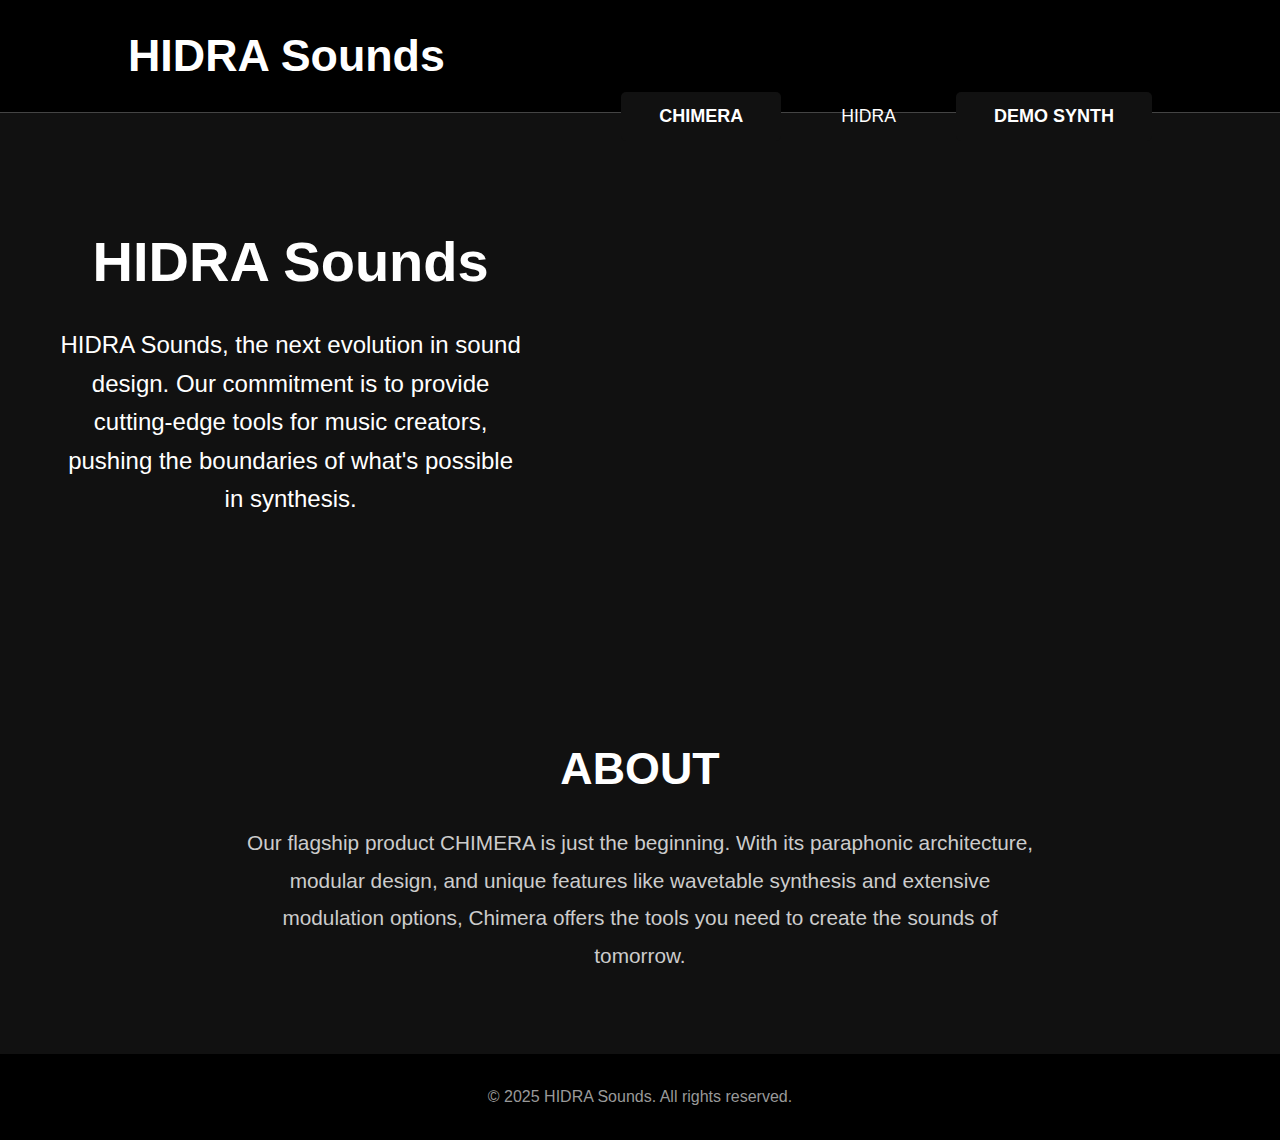
==== index.html @ 489b4197 "Add files via upload" ====
<!DOCTYPE html>
<html lang="en">
<head>
    <meta charset="UTF-8">
    <meta name="viewport" content="width=device-width, initial-scale=1.0">
    <title>HIDRA Sounds - Trademark</title>
    <link rel="stylesheet" href="styles.css">
</head>
<body>

    <header class="header">
        <div class="container">
            <h1 class="logo">HIDRA Sounds</h1>
            <nav>
                <ul>
                    <li>
                        <a href="synth.html">
                            <button class="custom-btn btn-16">CHIMERA</button>
                        </a>
                    </li>
                    <li><a href="#about">HIDRA</a></li>
                    <!-- New DEMO SYNTH button -->
                    <li>
                        <a href="CHIMERA.html" id="demoSynthBtn">
                            <button class="custom-btn btn-16">DEMO SYNTH</button>
                        </a>
                    </li>
                </ul>
            </nav>
        </div>
    </header>
    

    <section class="hero">
        <div class="container">
            <h2>HIDRA Sounds</h2>
            <p> HIDRA Sounds, the next evolution in sound design. Our commitment is to provide cutting-edge tools for music creators, pushing the boundaries of what's possible in synthesis.</p>
        </div>
    </section>

    <section id="about" class="about">
        <div class="container">
            <h2>ABOUT</h2>
            <p>Our flagship product CHIMERA is just the beginning. With its paraphonic architecture, modular design, and unique features like wavetable synthesis and extensive modulation options, Chimera offers the tools you need to create the sounds of tomorrow.</p>
        </div>
    </section>

    <footer class="footer">
        <div class="container">
            <p>&copy; 2025 HIDRA Sounds. All rights reserved.</p>
        </div>
    </footer>

    <script src="script.js"></script>
</body>
</html>
---- styles.css ----
/* styles.css */
* {
    margin: 0;
    padding: 0;
    box-sizing: border-box;
}

body {
    font-family: 'Helvetica Neue', sans-serif;
    color: #ffffff;
    background-color: #111111;
    line-height: 1.6;
}

.container {
    width: 80%;
    margin: 0 auto;
}

header {
    background-color: #000000;
    padding: 20px 0;
    border-bottom: 1px solid #444;
}

.header .logo {
    color: #ffffff;
    font-size: 2.8rem;
    font-weight: bold;
    display: inline-block;
}

nav ul {
    list-style-type: none;
    padding: 0;
    margin: 0;
    float: right;
    display: flex;
    align-items: center;
}

nav ul li {
    margin-left: 40px;
}

nav ul li a {
    color: #ffffff;
    text-decoration: none;
    font-size: 1.1rem;
    font-weight: 500;
    text-transform: uppercase;
    transition: color 0.3s ease;
}

nav ul li a:hover {
    color: #ff8c00;
}

.hero {
    background: url('your-hero-image.jpg') no-repeat center center/cover;
    height: 60vh;
    display: flex;
    justify-content: center;
    align-items: center;
    text-align: center;
    color: #ffffff;
}

.hero h2 {
    font-size: 3.5rem;
    font-weight: 700;
    margin-bottom: 20px;
}

.hero p {
    font-size: 1.5rem;
    font-weight: 400;
    margin-bottom: 30px;
}

.cta-btn {
    background-color: #ff8c00;
    padding: 15px 30px;
    text-decoration: none;
    font-size: 1.3rem;
    color: #ffffff;
    border-radius: 30px;
    transition: transform 0.3s ease;
}

.cta-btn:hover {
    transform: scale(1.05);
}

.features {
    padding: 60px 0;
    background-color: #1f1f1f;
    text-align: center;
}

.features h2 {
    font-size: 2.5rem;
    font-weight: 600;
    margin-bottom: 40px;
    color: #ffffff;
}

.feature {
    margin: 30px 0;
}

.feature h3 {
    font-size: 2rem;
    font-weight: 600;
    color: #ff8c00;
    margin-bottom: 10px;
}

.feature p {
    font-size: 1.2rem;
    color: #ccc;
}

.about {
    background-color: #111111;
    padding: 80px 0;
    text-align: center;
}

.about h2 {
    font-size: 2.8rem;
    font-weight: 600;
    color: #ffffff;
    margin-bottom: 20px;
}

.about p {
    font-size: 1.3rem;
    color: #ccc;
    line-height: 1.8;
    margin: 0 auto;
    max-width: 800px;
}

footer {
    background-color: #000000;
    color: #ffffff;
    padding: 30px 0;
    text-align: center;
    font-size: 1rem;
}

footer p {
    color: #999;
}

footer a {
    color: #ff8c00;
    text-decoration: none;
    font-weight: 600;
    transition: color 0.3s ease;
}

footer a:hover {
    color: #ffffff;
}

/* Scroll bar */
::-webkit-scrollbar {
    width: 8px;
}

::-webkit-scrollbar-thumb {
    background-color: #ff8c00;
    border-radius: 10px;
}

/* Custom Button Style for Navigation */
.custom-btn {
    position: relative;
    display: inline-block;
    padding: 10px 30px;
    background-color: #111111;
    color: #fff;
    font-size: 16px;
    font-weight: 600;
    text-transform: uppercase;
    border: 2px solid transparent;
    cursor: pointer;
    outline: none;
    border-radius: 5px;
    transition: all 0.4s ease;
}

.custom-btn::before {
    content: '';
    position: absolute;
    top: 0;
    left: 0;
    width: 100%;
    height: 100%;
    background-color: #ff8c00;
    z-index: -1;
    transition: all 0.4s ease;
    border-radius: 5px;
    transform: scaleX(0);
    transform-origin: bottom right;
}

.custom-btn:hover::before {
    transform: scaleX(1);
    transform-origin: bottom left;
}

.custom-btn:hover {
    color: #000;
    border-color: #ff8c00;
}

.custom-btn.btn-16 {
    padding: 12px 36px;
    font-size: 18px;
    background-color: #111111;
    color: #ffffff;
}

.custom-btn.btn-16:hover {
    background-color: #ff8c00;
}

/* Custom Button for Navigation Section */
header nav ul {
    list-style-type: none;
    padding: 0;
    margin: 0;
    display: flex;
    align-items: center;
    justify-content: center;
    gap: 20px;
}

header nav ul li {
    display: inline-block;
}

/* Responsive Design */
@media (max-width: 768px) {
    .hero h2 {
        font-size: 2.5rem;
    }

    .hero p {
        font-size: 1.2rem;
    }

    .cta-btn {
        padding: 12px 25px;
        font-size: 1.2rem;
    }

    .features h2 {
        font-size: 2rem;
    }

    .feature h3 {
        font-size: 1.8rem;
    }

    .about h2 {
        font-size: 2.5rem;
    }

    .about p {
        font-size: 1.1rem;
    }
}
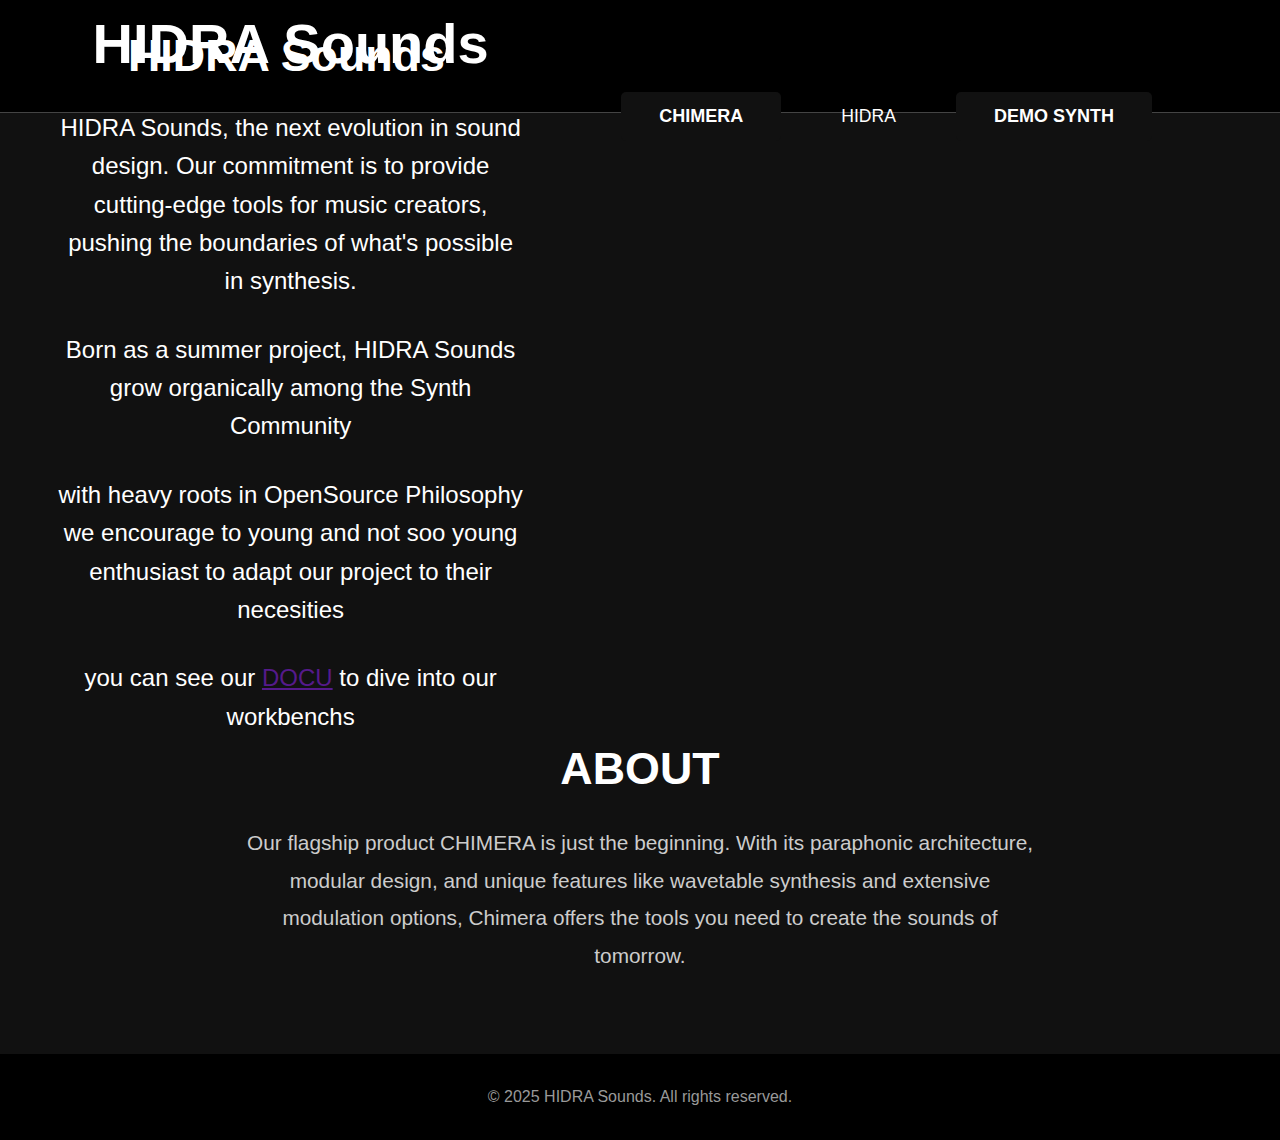
==== commit 0b9b202c: "Update index.html" ====
--- a/index.html
+++ b/index.html
@@ -3,7 +3,7 @@
 <head>
     <meta charset="UTF-8">
     <meta name="viewport" content="width=device-width, initial-scale=1.0">
-    <title>HIDRA Sounds - Trademark</title>
+    <title>HIDRA Sounds </title>
     <link rel="stylesheet" href="styles.css">
 </head>
 <body>
@@ -35,6 +35,9 @@
         <div class="container">
             <h2>HIDRA Sounds</h2>
             <p> HIDRA Sounds, the next evolution in sound design. Our commitment is to provide cutting-edge tools for music creators, pushing the boundaries of what's possible in synthesis.</p>
+             <P>Born as a summer project, HIDRA Sounds grow organically among the Synth Community</P>
+             <P>with heavy roots in OpenSource Philosophy we encourage to young and not soo young enthusiast to adapt our project to their necesities </P>
+            <P>you can see our <a href="">DOCU</a> to dive into our workbenchs</P>
         </div>
     </section>
 
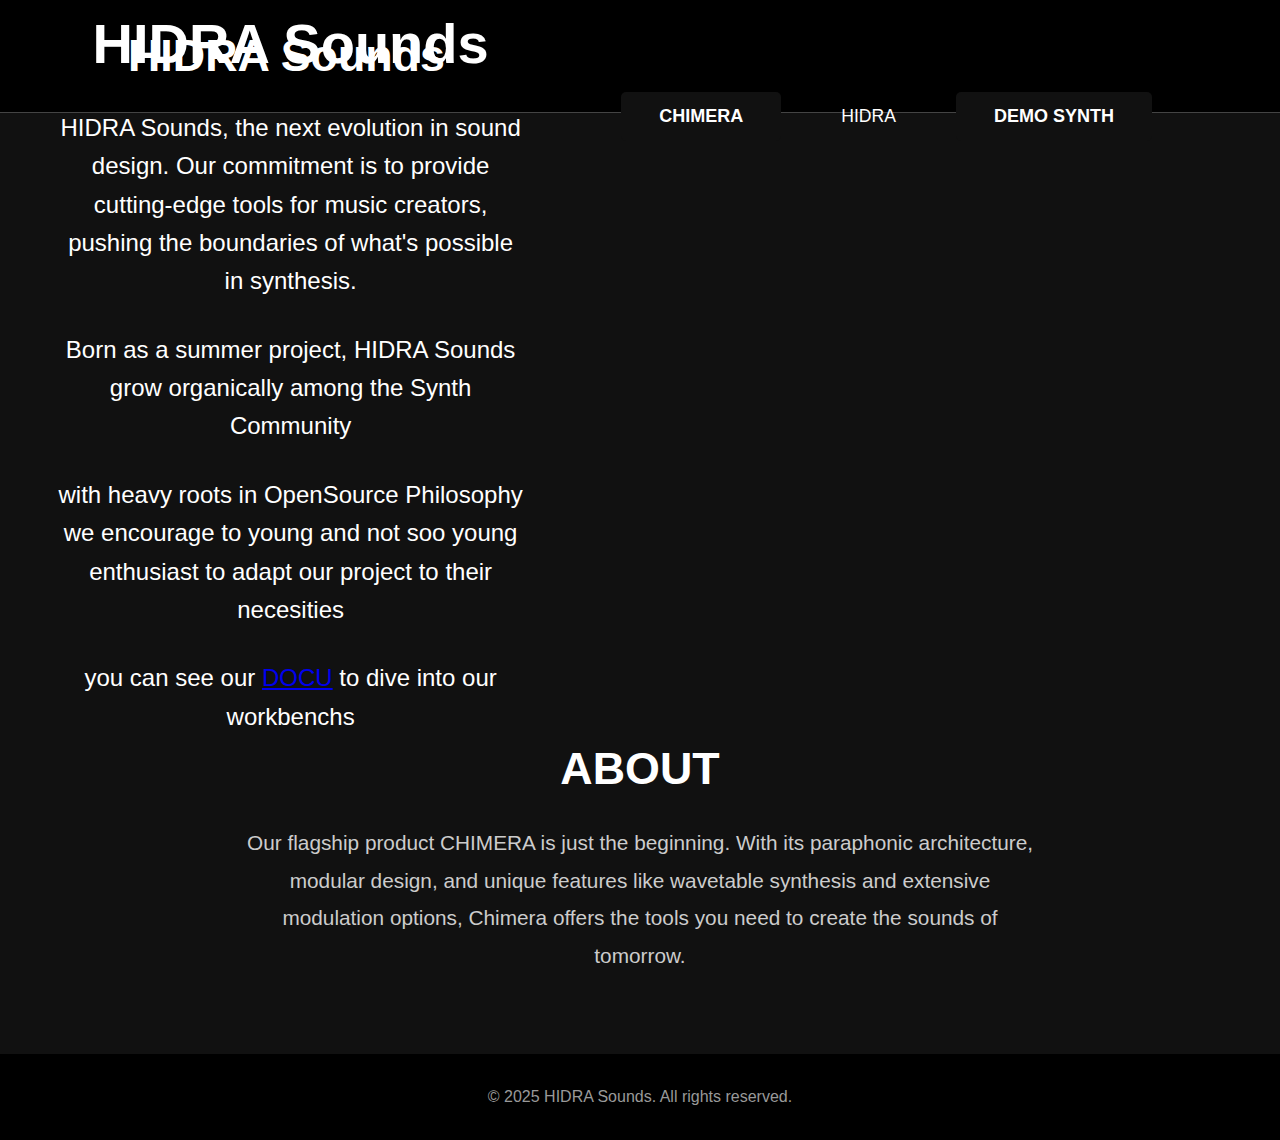
==== commit de6cc955: "1.1" ====
--- a/index.html
+++ b/index.html
@@ -37,7 +37,7 @@
             <p> HIDRA Sounds, the next evolution in sound design. Our commitment is to provide cutting-edge tools for music creators, pushing the boundaries of what's possible in synthesis.</p>
              <P>Born as a summer project, HIDRA Sounds grow organically among the Synth Community</P>
              <P>with heavy roots in OpenSource Philosophy we encourage to young and not soo young enthusiast to adapt our project to their necesities </P>
-            <P>you can see our <a href="">DOCU</a> to dive into our workbenchs</P>
+            <P>you can see our <a href="CHIMERA SYNTHETIZER.pdf"">DOCU</a> to dive into our workbenchs</P>
         </div>
     </section>
 
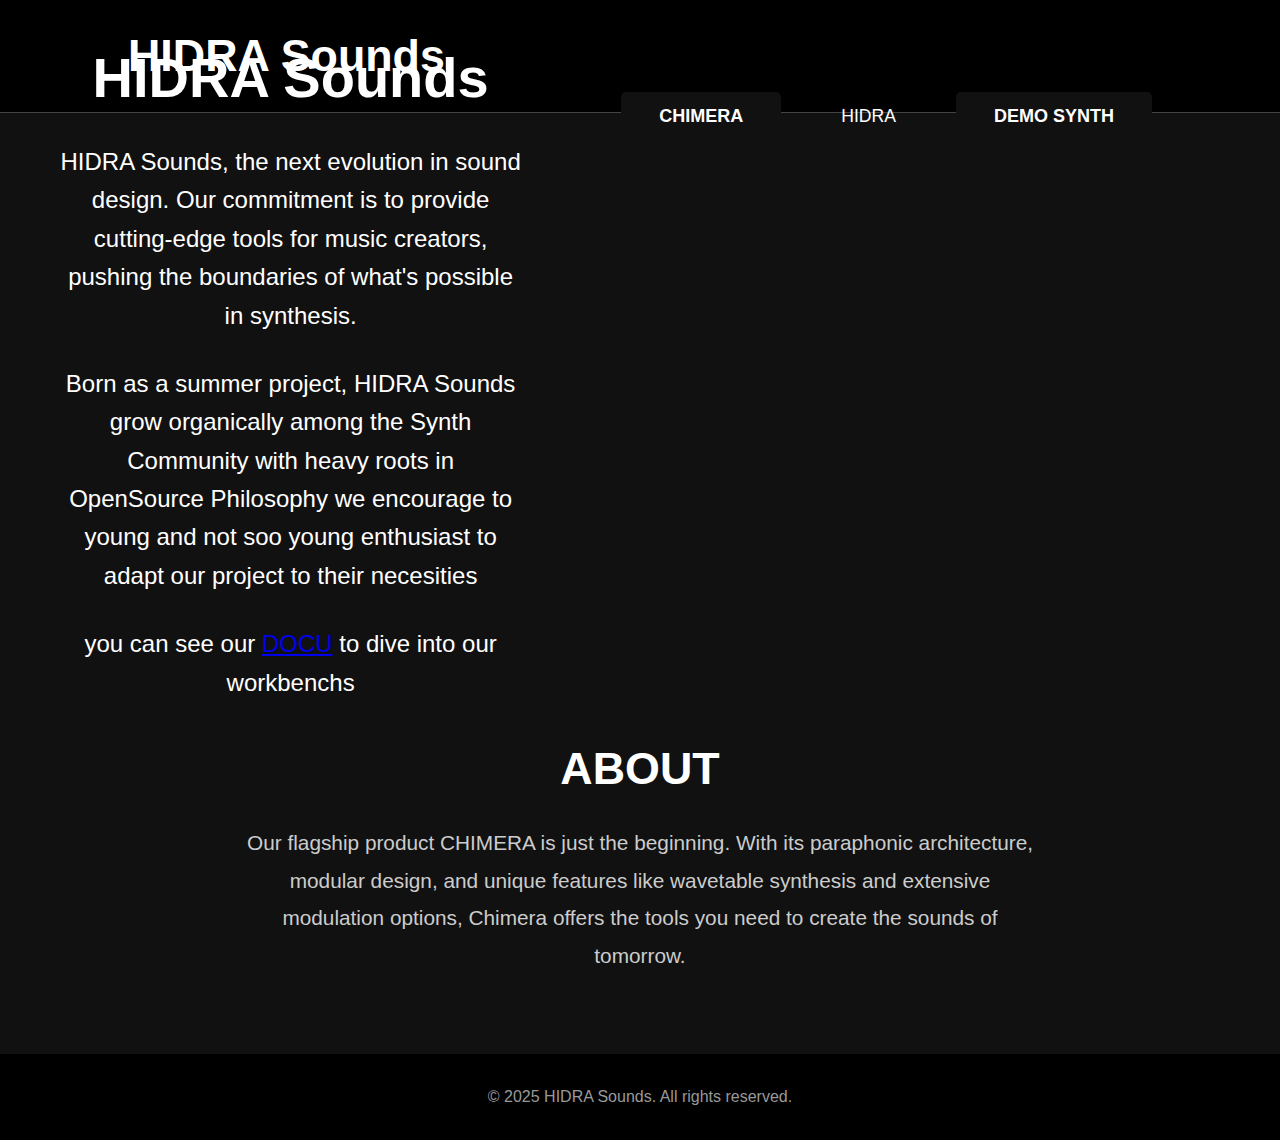
==== commit 63744777: "Update index.html" ====
--- a/index.html
+++ b/index.html
@@ -35,8 +35,7 @@
         <div class="container">
             <h2>HIDRA Sounds</h2>
             <p> HIDRA Sounds, the next evolution in sound design. Our commitment is to provide cutting-edge tools for music creators, pushing the boundaries of what's possible in synthesis.</p>
-             <P>Born as a summer project, HIDRA Sounds grow organically among the Synth Community</P>
-             <P>with heavy roots in OpenSource Philosophy we encourage to young and not soo young enthusiast to adapt our project to their necesities </P>
+             <P>Born as a summer project, HIDRA Sounds grow organically among the Synth Community with heavy roots in OpenSource Philosophy we encourage to young and not soo young enthusiast to adapt our project to their necesities </P>
             <P>you can see our <a href="CHIMERA SYNTHETIZER.pdf"">DOCU</a> to dive into our workbenchs</P>
         </div>
     </section>
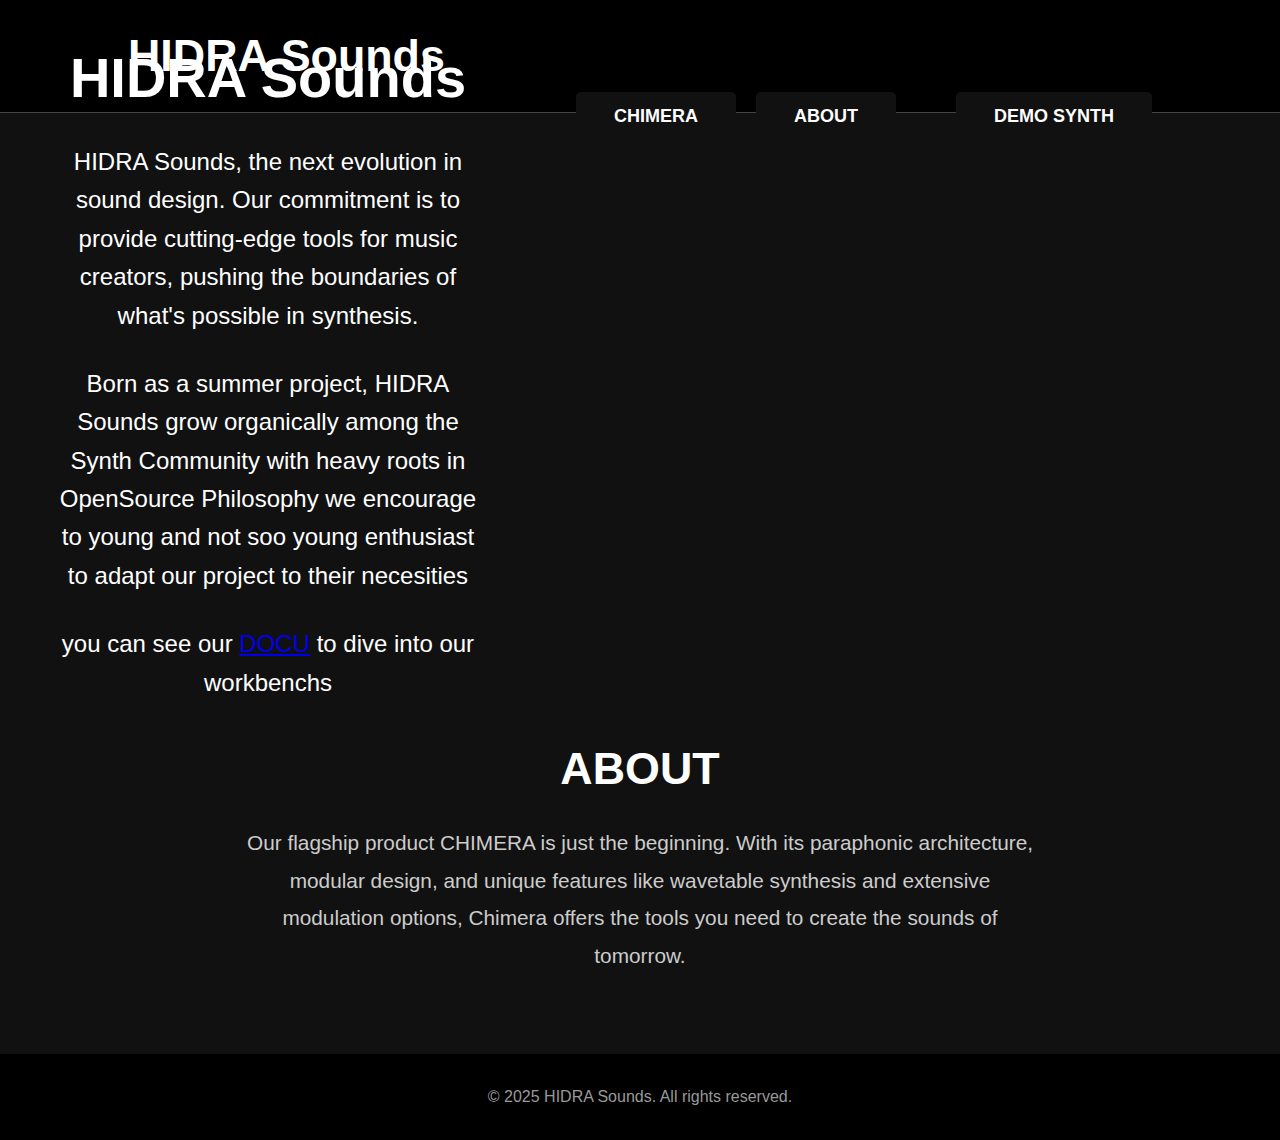
==== commit d2100f8b: "minor fixes 1" ====
--- a/index.html
+++ b/index.html
@@ -18,7 +18,9 @@
                             <button class="custom-btn btn-16">CHIMERA</button>
                         </a>
                     </li>
-                    <li><a href="#about">HIDRA</a></li>
+                    <a href="#about">
+                        <button class="custom-btn btn-16">ABOUT</button>
+                    </a>
                     <!-- New DEMO SYNTH button -->
                     <li>
                         <a href="CHIMERA.html" id="demoSynthBtn">
